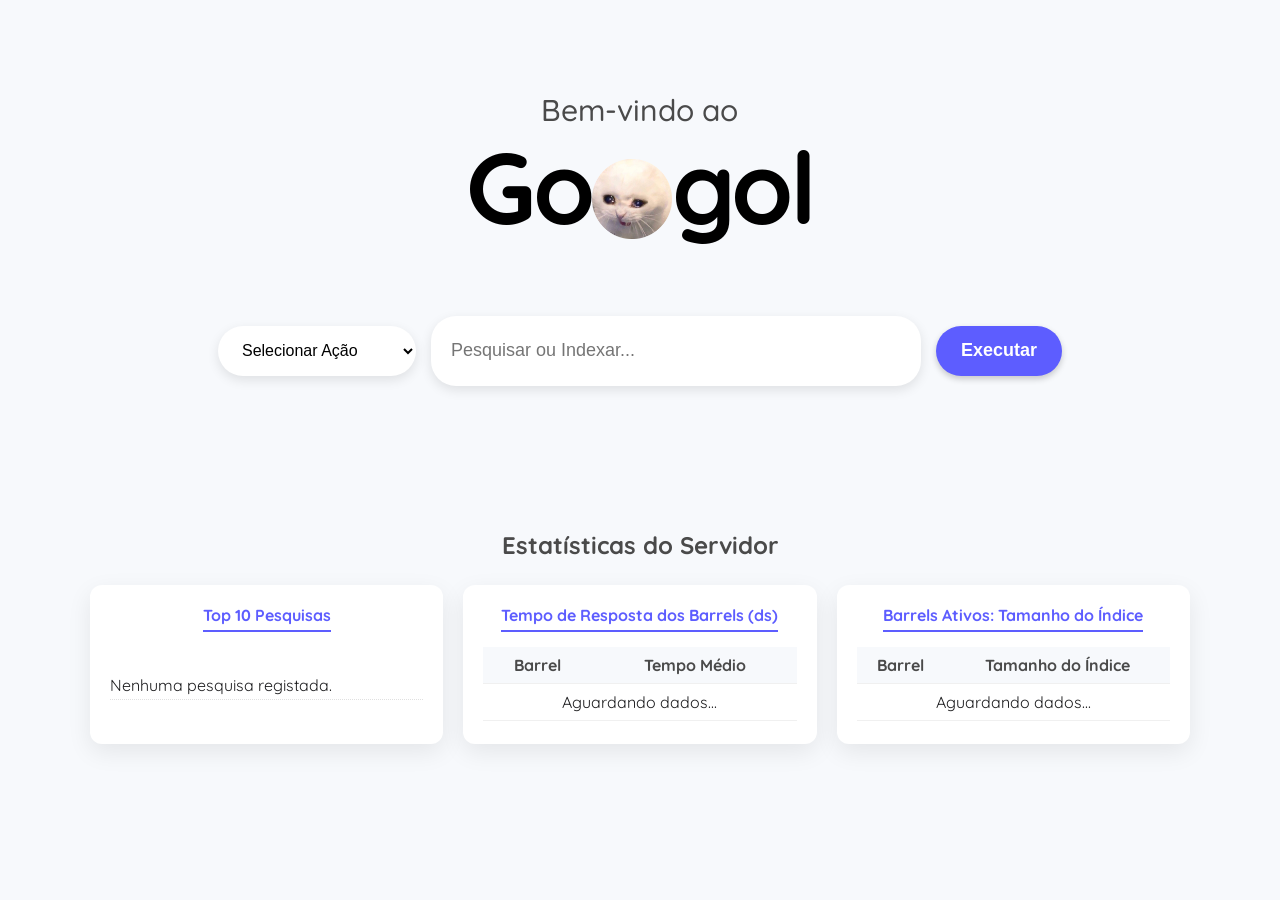
==== web/html/index.html @ 4e7795d6 "Inicio das rotas e html" ====
<!DOCTYPE html>
<html>
<head>
    <link href="https://fonts.googleapis.com/css2?family=Quicksand:wght@300;500;700&display=swap" rel="stylesheet">
    <title>Googol</title>
    <link href="/web/html/styling/indexStyling.css" rel="stylesheet" type="text/css">
    <script>
        /**
         * Envia o formulário de pesquisa ou indexação usando AJAX.
         * @param {Event} event - O evento de envio do formulário.
         */
        async function submitForm(event) {
            event.preventDefault();
            const form = event.target;
            const formData = new FormData(form);
            const input = formData.get('input');
            const action = formData.get('action');

            if (!action) {
                alert("Please select an option.");
                return;
            }

            if (action === 'index' && !isValidUrl(input)) {
                alert("Invalid URL. Please enter a URL that starts with https:// or http://.");
                return;
            }

            try{
                if (action === 'index'){

                    const response = await fetch('/index_url', { // Rota corrigida para /index_url
                    method: 'post',
                    headers: {
                        'Content-Type': 'application/x-www-form-urlencoded'
                    },
                    body: new URLSearchParams({ 'url': input }) // Parâmetro corrigido para 'url'
                    });

                    if (response.ok) {
                        const result = await response.json();
                        alert(result.message); 
                    } else {
                        alert("Failed to submit URL.");
                    }
                }
                else if (action === 'search'){
                    // Rota corrigida para /search_word
                    window.location.href = `/search_word?query=${encodeURIComponent(input)}`; 
                }
                
            
            }catch (error){
                console.error("Error:", error);
                alert("An error occurred while submitting.");
            }
        }

        // validar urls
        /**
         * Verifica se a URL é válida e começa com http:// ou https://
         * @param {string} url - A URL a ser verificada.
         * */
        function isValidUrl(url) {
            try {
                const parsedUrl = new URL(url);
                return (parsedUrl.protocol === "http:" || parsedUrl.protocol === "https:") && url.includes("//");
            } catch (e) {
                return false;
            }
        }
    </script>
</head>
<body>
    <div class="search-container">
        <h2>Bem-vindo ao</h2>
        <h1>Go<img src="/web/html/images/logo.png" style="height: 80px; vertical-align: middle;">gol</h1>
        <form onsubmit="submitForm(event)" class="search-bar">
        <select name="action" id="action" class="toggle-select">
            <option value="" disabled selected>Selecionar Ação</option>
            <option value="index">Indexar URL</option>
            <option value="search">Pesquisar Palavras</option>
        </select>
        <input type="text" class="search-input" id="input" name="input" placeholder="Pesquisar ou Indexar..." required>
        <button type="submit" class="search-button">Executar</button>
    </form>
    
    </div>
    <div id="monitor-card" class="monitor-card">
        <h3 style="text-align: center; font-size: 24px; color: #4a4a4a; margin-bottom: 25px;">Estatísticas do Servidor</h3>
        <div class="columns-container">
            <div class="column">
                <h4>Top 10 Pesquisas</h4>
                <ul id="top-searches-list">
                    <li>Nenhuma pesquisa registada.</li>
                </ul>
            </div>
            <div class="column">
                <h4>Tempo de Resposta dos Barrels (ds)</h4>
                <table>
                    <thead>
                    <tr>
                        <th>Barrel</th>
                        <th>Tempo Médio</th>
                    </tr>
                    </thead>
                    <tbody id="barrel-timings-table">
                    <tr><td colspan="2">Aguardando dados...</td></tr>
                    </tbody>
                </table>
            </div>
            <div class="column">
                <h4>Barrels Ativos: Tamanho do Índice</h4>
                <table>
                    <thead>
                    <tr>
                        <th>Barrel</th>
                        <th>Tamanho do Índice</th>
                    </tr>
                    </thead>
                    <tbody id="active-barrels-table">
                    <tr><td colspan="2">Aguardando dados...</td></tr>
                    </tbody>
                </table>
            </div>
        </div>
    </div>
     <script src="/static/assets/websocket.js?v=<%= Date.now() %>"></script>
</body>
</html>
---- web/html/styling/indexStyling.css ----
/* --- ESTILOS GERAIS E LAYOUT --- */
body {
    font-family: 'Quicksand', sans-serif;
    display: flex;
    flex-direction: column;
    justify-content: center;
    align-items: center;
    height: 95vh; /* Aumenta a altura para centralizar melhor */
    margin: 0;
    background-color: #f7f9fc; /* Fundo branco suave (quase branco) */
    color: #1c1c1e; /* Cor do texto principal */
    transition: background-color 0.5s;
}

.search-container {
    text-align: center;
    margin-top: -150px; /* Sobe mais o título */
    padding-bottom: 50px;
}

.search-bar {
    display: flex;
    align-items: center;
    justify-content: center;
    margin-top: 40px; /* Mais espaço */
}

        /* --- TÍTULO --- */
h1 {
    font-size: 100px; /* Levemente menor para equilíbrio */
    font-weight: 700;
    color: #000000;
    margin-top: -30px;
       letter-spacing: -3px;
}
h2 {
    font-size: 30px;
    font-weight: 500;
    color: #4a4a4a;
    margin-top: 150px; /* Ajustado para melhor fluxo */
}
/* --- INPUTS E BOTÕES --- */
.search-input {
    width: 450px;
    height: 50px; /* Maior para melhor toque */
    padding: 10px 20px;
    font-size: 18px;
    border: none; /* Remove a borda padrão */
    border-radius: 25px;
    box-shadow: 0 4px 12px rgba(0, 0, 0, 0.1); /* Sombra mais suave e proeminente */
    outline: none;
    transition: box-shadow 0.3s, transform 0.1s;
}
.search-input:focus {
    box-shadow: 0 6px 15px rgba(0, 0, 0, 0.15);
    border: 2px solid #5d5dff; /* Destaque azul suave no foco */
}

.search-button {
    margin-left: 15px;
    height: 50px;
    padding: 0 25px;
    font-size: 18px;
    font-weight: 700;
    color: white;
    background-color: #5d5dff; /* Cor principal azul suave */
    border: none;
    border-radius: 25px;
    cursor: pointer;
    box-shadow: 0 3px 6px rgba(0, 0, 0, 0.2);
    transition: background-color 0.3s, box-shadow 0.3s;
}
.search-button:hover {
    background-color: #4848d6;
    box-shadow: 0 5px 8px rgba(0, 0, 0, 0.3);
}
/* --- SELECT TOGGLE (ÍNDICE/PESQUISA) --- */
.toggle-select {
    height: 50px;
    font-size: 16px;
    border: none;
    border-radius: 25px;
    padding: 0 20px;
    outline: none;
    cursor: pointer;
    box-shadow: 0 4px 12px rgba(0, 0, 0, 0.1);
    transition: box-shadow 0.3s, background-color 0.3s;
    color: black; 
    margin-right: 15px;
    background: #ffffff; /* Fundo branco */
    /* REMOVIDO: background: black url(...) para usar apenas cor */
    padding-left: 20px; 
    font-weight: 500;
}

/* --- MONITOR CARD SECTION --- */
.monitor-card {
    margin-top: 50px;
    width: 90%;
    max-width: 1100px; 
    padding: 20px;
    /* Fundo transparente para que o fundo do body apareça */
}

.columns-container {
    display: flex;
    justify-content: space-around;
    gap: 20px;
    width: 100%;
}

.column {
    flex: 1; 
    min-width: 280px;
    padding: 20px;
    background: #ffffff; 
    border-radius: 12px;
    box-shadow: 0 8px 25px rgba(0, 0, 0, 0.08); /* Sombra elegante */
    display: flex;
    flex-direction: column;
    align-items: center;
}

.column h4 {
    margin-top: 0;
    margin-bottom: 15px;
    font-size: 16px;
    font-weight: 700;
    color: #5d5dff; /* Destaque na cor principal */
    border-bottom: 2px solid #5d5dff;
    padding-bottom: 5px;
}
        
/* --- ESTILOS DE LISTAS E TABELAS DENTRO DAS COLUNAS --- */
.column ul {
    list-style: none;
    padding: 0;
    width: 100%;
}
.column li {
    margin: 8px 0;
    font-size: 16px;
    text-align: left;
    padding: 4px 0;
    border-bottom: 1px dotted #e0e0e0;
}
        
table {
    width: 100%;
    border-collapse: collapse;
    font-size: 16px;
}
table th, table td {
    text-align: center;
    padding: 8px;
    border-bottom: 1px solid #f0f0f0;
}

table th {
    background-color: #f7f9fc;
    font-weight: 700;
    color: #4a4a4a;
}
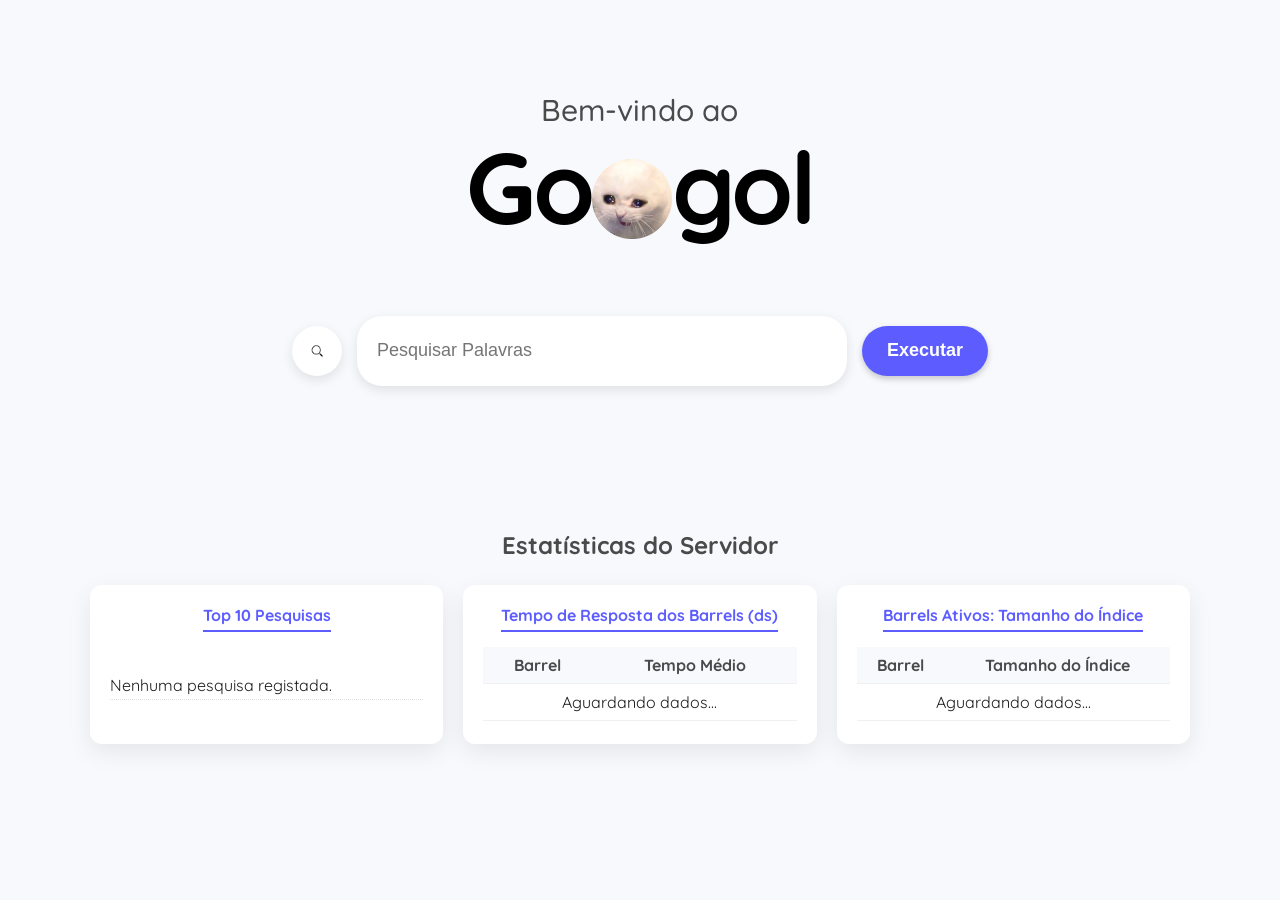
==== commit afccaa1a: "mudanças ao html" ====
--- a/web/html/index.html
+++ b/web/html/index.html
@@ -5,6 +5,28 @@
     <title>Googol</title>
     <link href="/web/html/styling/indexStyling.css" rel="stylesheet" type="text/css">
     <script>
+
+        function toggleMode() {
+            const actionInput = document.getElementById('action');
+            const toggleIcon = document.getElementById('toggle-icon');
+            const searchInput = document.getElementById('input');
+
+            if (actionInput.value === 'search') {
+                // Mudar para o modo INDEXAR URL
+                actionInput.value = 'index';
+                toggleIcon.src = '/web/html/images/link-icon.png'; // Caminho do seu ícone de link
+                toggleIcon.alt = 'Modo Indexar URL';
+                searchInput.placeholder = 'Indexar URL';
+            } else {
+                // Mudar para o modo PESQUISAR PALAVRAS
+                actionInput.value = 'search';
+                toggleIcon.src = '/web/html/images/search-icon.png'; // Caminho do seu ícone de pesquisa
+                toggleIcon.alt = 'Modo Pesquisar Palavras';
+                searchInput.placeholder = 'Pesquisar Palavras';
+            }
+        }
+
+
         /**
          * Envia o formulário de pesquisa ou indexação usando AJAX.
          * @param {Event} event - O evento de envio do formulário.
@@ -14,13 +36,9 @@
             const form = event.target;
             const formData = new FormData(form);
             const input = formData.get('input');
-            const action = formData.get('action');
+            const action = document.getElementById('action').value;
 
-            if (!action) {
-                alert("Please select an option.");
-                return;
-            }
-
+        
             if (action === 'index' && !isValidUrl(input)) {
                 alert("Invalid URL. Please enter a URL that starts with https:// or http://.");
                 return;
@@ -76,15 +94,17 @@
         <h2>Bem-vindo ao</h2>
         <h1>Go<img src="/web/html/images/logo.png" style="height: 80px; vertical-align: middle;">gol</h1>
         <form onsubmit="submitForm(event)" class="search-bar">
-        <select name="action" id="action" class="toggle-select">
-            <option value="" disabled selected>Selecionar Ação</option>
-            <option value="index">Indexar URL</option>
-            <option value="search">Pesquisar Palavras</option>
-        </select>
-        <input type="text" class="search-input" id="input" name="input" placeholder="Pesquisar ou Indexar..." required>
-        <button type="submit" class="search-button">Executar</button>
-    </form>
     
+            <input type="hidden" name="action" id="action" value="search">
+            
+            <button type="button" id="toggle-mode-button" class="toggle-mode-button" onclick="toggleMode()">
+                <img id="toggle-icon" src="/web/html/images/search-icon.png" alt="Modo Pesquisar"> 
+            </button>
+            
+            <input type="text" class="search-input" id="input" name="input" placeholder="Pesquisar Palavras" required>
+            
+            <button type="submit" class="search-button">Executar</button>
+        </form>
     </div>
     <div id="monitor-card" class="monitor-card">
         <h3 style="text-align: center; font-size: 24px; color: #4a4a4a; margin-bottom: 25px;">Estatísticas do Servidor</h3>
--- a/web/html/styling/indexStyling.css
+++ b/web/html/styling/indexStyling.css
@@ -74,24 +74,38 @@
     background-color: #4848d6;
     box-shadow: 0 5px 8px rgba(0, 0, 0, 0.3);
 }
-/* --- SELECT TOGGLE (ÍNDICE/PESQUISA) --- */
-.toggle-select {
+
+.toggle-mode-button {
+    margin-right: 15px;
     height: 50px;
-    font-size: 16px;
+    width: 50px; 
     border: none;
-    border-radius: 25px;
-    padding: 0 20px;
-    outline: none;
+    border-radius: 50%; /* Torna-o redondo */
     cursor: pointer;
+    background-color: white;
     box-shadow: 0 4px 12px rgba(0, 0, 0, 0.1);
     transition: box-shadow 0.3s, background-color 0.3s;
-    color: black; 
-    margin-right: 15px;
-    background: #ffffff; /* Fundo branco */
-    /* REMOVIDO: background: black url(...) para usar apenas cor */
-    padding-left: 20px; 
-    font-weight: 500;
+    display: flex;
+    justify-content: center;
+    align-items: center;
+    padding: 0;
 }
+
+.toggle-mode-button:hover {
+    box-shadow: 0 6px 15px rgba(0, 0, 0, 0.15);
+    background-color: white;
+}
+
+/* Estilo do Ícone dentro do botão */
+.toggle-mode-button img {
+    width: 24px; 
+    height: 24px;
+    display: block;
+    object-fit: contain;
+    line-height: 0;
+}
+
+
 
 /* --- MONITOR CARD SECTION --- */
 .monitor-card {
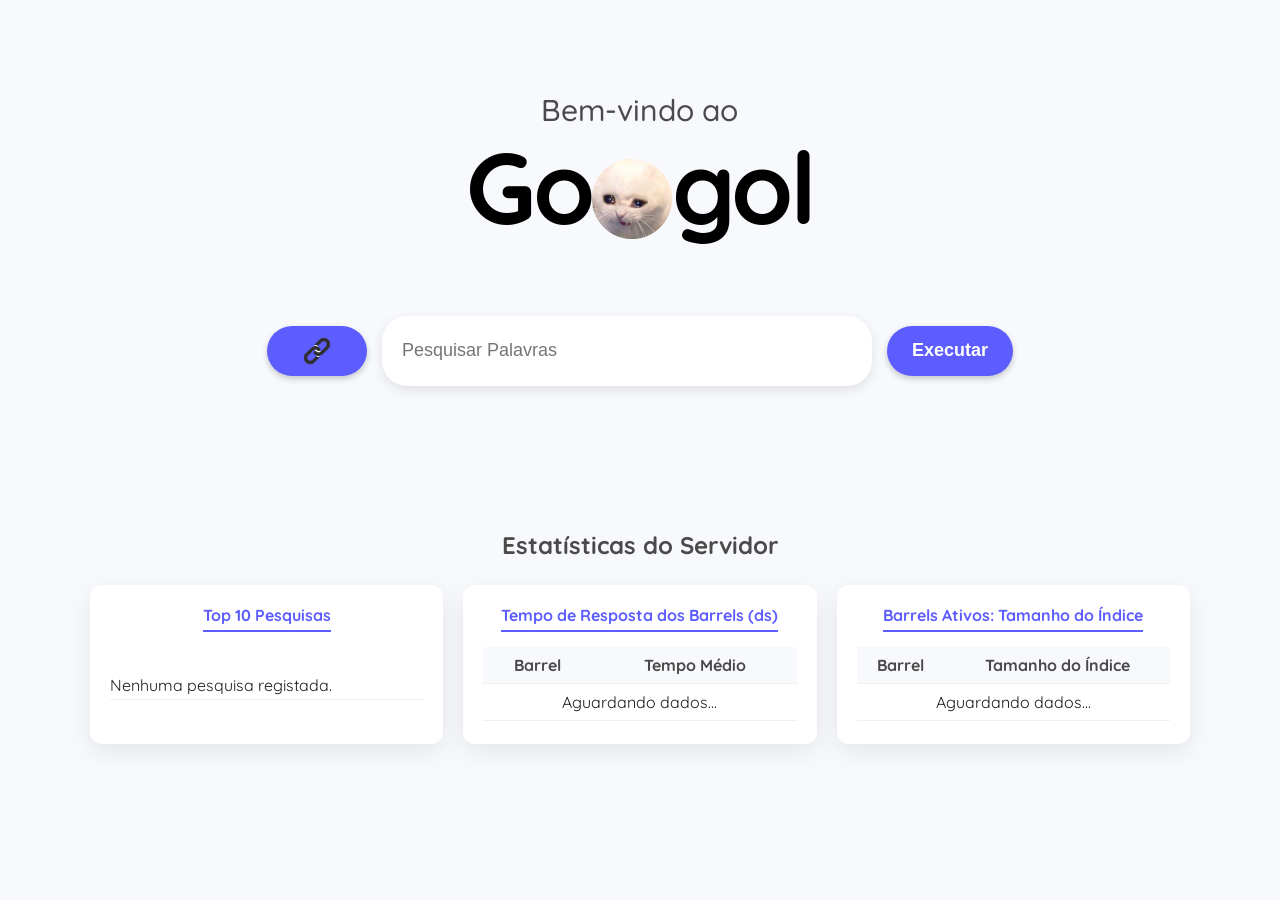
==== commit fda8439b: "Atualizações nos html" ====
--- a/web/html/index.html
+++ b/web/html/index.html
@@ -14,13 +14,13 @@
             if (actionInput.value === 'search') {
                 // Mudar para o modo INDEXAR URL
                 actionInput.value = 'index';
-                toggleIcon.src = '/web/html/images/link-icon.png'; // Caminho do seu ícone de link
+                toggleIcon.src = '/web/html/images/search-icon.png'; // Caminho do seu ícone de link
                 toggleIcon.alt = 'Modo Indexar URL';
                 searchInput.placeholder = 'Indexar URL';
             } else {
                 // Mudar para o modo PESQUISAR PALAVRAS
                 actionInput.value = 'search';
-                toggleIcon.src = '/web/html/images/search-icon.png'; // Caminho do seu ícone de pesquisa
+                toggleIcon.src = '/web/html/images/link-icon.png'; // Caminho do seu ícone de pesquisa
                 toggleIcon.alt = 'Modo Pesquisar Palavras';
                 searchInput.placeholder = 'Pesquisar Palavras';
             }
@@ -97,8 +97,8 @@
     
             <input type="hidden" name="action" id="action" value="search">
             
-            <button type="button" id="toggle-mode-button" class="toggle-mode-button" onclick="toggleMode()">
-                <img id="toggle-icon" src="/web/html/images/search-icon.png" alt="Modo Pesquisar"> 
+            <button type="button" id="toggle-mode-button" class="toggle-mode-button " onclick="toggleMode()">
+                <img id="toggle-icon" src="/web/html/images/link-icon.png"> 
             </button>
             
             <input type="text" class="search-input" id="input" name="input" placeholder="Pesquisar Palavras" required>
--- a/web/html/styling/indexStyling.css
+++ b/web/html/styling/indexStyling.css
@@ -78,31 +78,30 @@
 .toggle-mode-button {
     margin-right: 15px;
     height: 50px;
-    width: 50px; 
+    padding: 0 25px;
+    font-size: 18px;
+    font-weight: 700;
+    color: white;
+    background-color: #5d5dff; /* Cor principal azul suave */
     border: none;
-    border-radius: 50%; /* Torna-o redondo */
+    border-radius: 25px;
     cursor: pointer;
-    background-color: white;
-    box-shadow: 0 4px 12px rgba(0, 0, 0, 0.1);
-    transition: box-shadow 0.3s, background-color 0.3s;
-    display: flex;
-    justify-content: center;
-    align-items: center;
-    padding: 0;
+    box-shadow: 0 3px 6px rgba(0, 0, 0, 0.2);
+    transition: background-color 0.3s, box-shadow 0.3s;
 }
 
 .toggle-mode-button:hover {
-    box-shadow: 0 6px 15px rgba(0, 0, 0, 0.15);
-    background-color: white;
+    background-color: #4848d6;
+    box-shadow: 0 5px 8px rgba(0, 0, 0, 0.3);
 }
 
-/* Estilo do Ícone dentro do botão */
 .toggle-mode-button img {
-    width: 24px; 
-    height: 24px;
-    display: block;
+    width: 50px;
+    height: 50px;
     object-fit: contain;
-    line-height: 0;
+    margin: 0;
+    padding: 0;
+    background: transparent !important;
 }
 
 
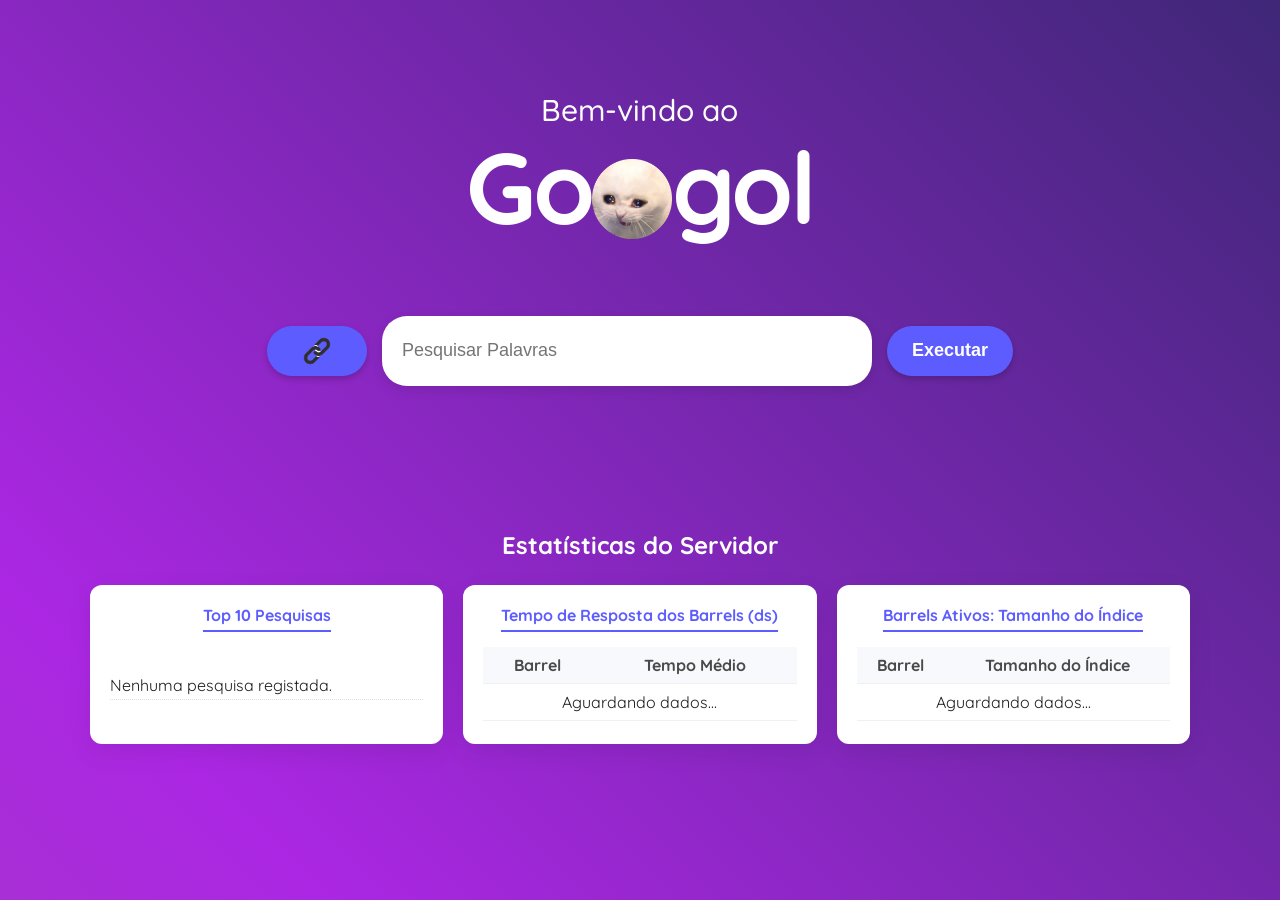
==== commit 6799c983: "Mudanças no html" ====
--- a/web/html/index.html
+++ b/web/html/index.html
@@ -25,6 +25,7 @@
                 searchInput.placeholder = 'Pesquisar Palavras';
             }
         }
+
 
 
         /**
@@ -92,7 +93,9 @@
 <body>
     <div class="search-container">
         <h2>Bem-vindo ao</h2>
-        <h1>Go<img src="/web/html/images/logo.png" style="height: 80px; vertical-align: middle;">gol</h1>
+        <h1>Go<img src="/web/html/images/logo.png" class= "logo-img" id="logo-img">gol</h1>
+      
+
         <form onsubmit="submitForm(event)" class="search-bar">
     
             <input type="hidden" name="action" id="action" value="search">
@@ -103,11 +106,13 @@
             
             <input type="text" class="search-input" id="input" name="input" placeholder="Pesquisar Palavras" required>
             
-            <button type="submit" class="search-button">Executar</button>
+            <button type="submit" class="search-button" >Executar</button>
+
         </form>
     </div>
+
     <div id="monitor-card" class="monitor-card">
-        <h3 style="text-align: center; font-size: 24px; color: #4a4a4a; margin-bottom: 25px;">Estatísticas do Servidor</h3>
+        <h3>Estatísticas do Servidor</h3>
         <div class="columns-container">
             <div class="column">
                 <h4>Top 10 Pesquisas</h4>
@@ -145,6 +150,6 @@
             </div>
         </div>
     </div>
-     <script src="/static/assets/websocket.js?v=<%= Date.now() %>"></script>
+    <script src="/web/html/confetti.js"></script>
 </body>
 </html>
--- a/web/html/styling/indexStyling.css
+++ b/web/html/styling/indexStyling.css
@@ -10,7 +10,16 @@
     background-color: #f7f9fc; /* Fundo branco suave (quase branco) */
     color: #1c1c1e; /* Cor do texto principal */
     transition: background-color 0.5s;
-}
+    background: linear-gradient(45deg, #936b6b, #ab27e3, #05273e, #9ad75c);
+    background-size: 400% 400%;
+    animation: gradient-shift 15s ease infinite;
+}
+
+@keyframes gradient-shift {
+    0%, 100% { background-position: 0% 50%; }
+    50% { background-position: 100% 50%; }
+}
+
 
 .search-container {
     text-align: center;
@@ -29,16 +38,25 @@
 h1 {
     font-size: 100px; /* Levemente menor para equilíbrio */
     font-weight: 700;
-    color: #000000;
+    color: #ffffff;
     margin-top: -30px;
        letter-spacing: -3px;
 }
 h2 {
     font-size: 30px;
     font-weight: 500;
-    color: #4a4a4a;
+    color: #ffffff;
     margin-top: 150px; /* Ajustado para melhor fluxo */
 }
+
+h3{
+    text-align: center; 
+    font-size: 24px; 
+    color: #ffffff; 
+    margin-bottom: 25px;
+}
+
+
 /* --- INPUTS E BOTÕES --- */
 .search-input {
     width: 450px;
@@ -53,7 +71,7 @@
 }
 .search-input:focus {
     box-shadow: 0 6px 15px rgba(0, 0, 0, 0.15);
-    border: 2px solid #5d5dff; /* Destaque azul suave no foco */
+    border: 2px solid #5d5dff; 
 }
 
 .search-button {
@@ -73,6 +91,8 @@
 .search-button:hover {
     background-color: #4848d6;
     box-shadow: 0 5px 8px rgba(0, 0, 0, 0.3);
+    animation: shake 0.5s ease;
+
 }
 
 .toggle-mode-button {
@@ -93,6 +113,7 @@
 .toggle-mode-button:hover {
     background-color: #4848d6;
     box-shadow: 0 5px 8px rgba(0, 0, 0, 0.3);
+    animation: shake 0.5s ease;
 }
 
 .toggle-mode-button img {
@@ -157,6 +178,34 @@
     padding: 4px 0;
     border-bottom: 1px dotted #e0e0e0;
 }
+
+.logo-img{
+    height: 80px;
+    vertical-align: middle;
+    background: transparent !important;
+    cursor: pointer;
+}
+
+.logo-img:hover{
+   animation: spin 1s linear infinite;
+}
+
+
+@keyframes spin {
+    from {
+        transform: rotate(0deg);
+    }
+    to {
+        transform: rotate(360deg);
+    }
+}
+
+@keyframes shake {
+    0%, 100% { transform: translateX(0); }
+    25% { transform: translateX(-5px); }
+    50% { transform: translateX(5px); }
+    75% { transform: translateX(-3px); }
+}
         
 table {
     width: 100%;
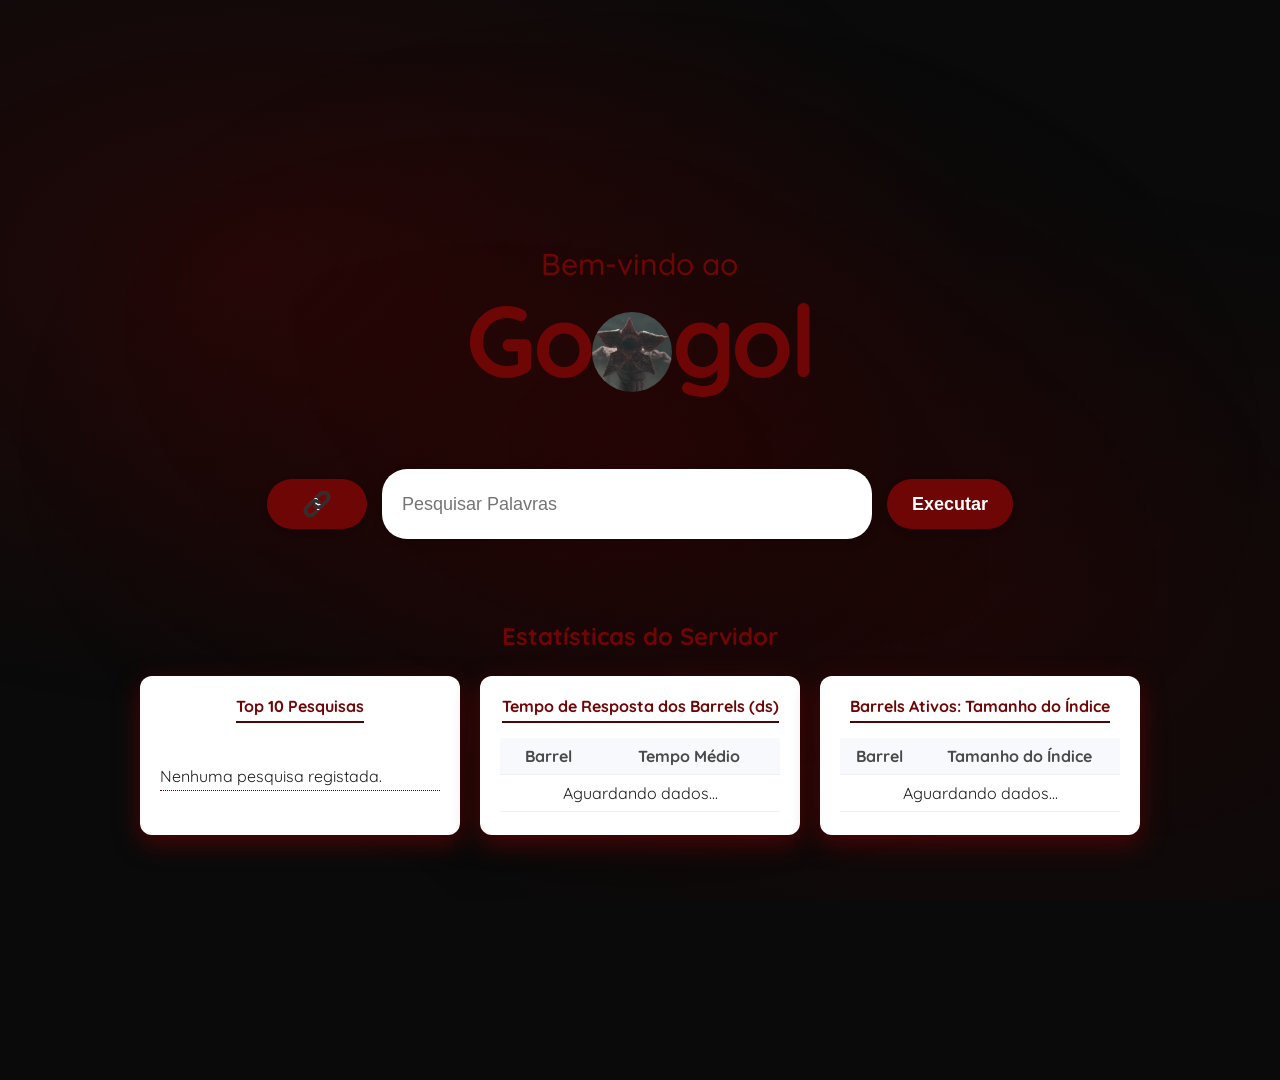
==== commit 55c99276: "Adicionei o codigo das estatisticas, relatorio e alterei html" ====
--- a/web/html/index.html
+++ b/web/html/index.html
@@ -4,12 +4,15 @@
     <link href="https://fonts.googleapis.com/css2?family=Quicksand:wght@300;500;700&display=swap" rel="stylesheet">
     <title>Googol</title>
     <link href="/web/html/styling/indexStyling.css" rel="stylesheet" type="text/css">
+    <link href="/web/html/styling/background.css" rel="stylesheet" type="text/css">
     <script>
 
         function toggleMode() {
+            const toggleButton = document.getElementById('toggle-mode-button');
             const actionInput = document.getElementById('action');
             const toggleIcon = document.getElementById('toggle-icon');
             const searchInput = document.getElementById('input');
+
 
             if (actionInput.value === 'search') {
                 // Mudar para o modo INDEXAR URL
@@ -17,12 +20,14 @@
                 toggleIcon.src = '/web/html/images/search-icon.png'; // Caminho do seu ícone de link
                 toggleIcon.alt = 'Modo Indexar URL';
                 searchInput.placeholder = 'Indexar URL';
+                toggleButton.setAttribute('data-tooltip', 'Mudar para Pesquisar Palavras');
             } else {
                 // Mudar para o modo PESQUISAR PALAVRAS
                 actionInput.value = 'search';
                 toggleIcon.src = '/web/html/images/link-icon.png'; // Caminho do seu ícone de pesquisa
                 toggleIcon.alt = 'Modo Pesquisar Palavras';
                 searchInput.placeholder = 'Pesquisar Palavras';
+                toggleButton.setAttribute('data-tooltip', 'Mudar para Indexar URL');
             }
         }
 
@@ -88,19 +93,110 @@
                 return false;
             }
         }
+
+        const host = window.location.host;
+        const wsUrl = `ws://${host}/ws/stats`;
+        let ws;
+        
+        function connectWebSocket(){
+            ws = new WebSocket(wsUrl);
+            ws.onopen = function(event) {
+                console.log("WebSocket connection established.");
+            };
+
+            ws.onmessage = function(event) {
+                const data = JSON.parse(event.data);
+                updateStats(data); 
+            };
+
+            ws.onclose = function(event) {
+                console.log("WebSocket connection closed. Reconnecting in 5 seconds...");
+                setTimeout(connectWebSocket, 5000); 
+            };
+
+            ws.onerror = function(error) {
+                console.error("WebSocket error:", error);
+            };
+        }
+
+        function updateStats(stats){
+            // atualizar Top 10 Pesquisas
+            const topSearchesList = document.getElementById("top-searches-list");
+            topSearchesList.innerHTML = "";
+            
+            if(stats.top_searches && stats.top_searches.length > 0){
+                stats.top_searches.forEach((word, index) => {
+                    topSearchesList.innerHTML += `<li>${index + 1}. ${word}</li>`;
+                });
+            } else {
+                topSearchesList.innerHTML = "<li>Nenhuma pesquisa registada.</li>";
+            }
+            // tempo de resposta e tamanho do índice
+            const timingTable = document.getElementById("barrel-timings-table");
+            const indexTable = document.getElementById("active-barrels-table");
+            timingTable.innerHTML = "";
+            indexTable.innerHTML = "";
+
+            if(stats.barrel_stats && stats.barrel_stats.length > 0){
+                stats.barrel_stats.forEach(stat => {
+                    const displayID = stat.barrel_id.split(':').pop(); // mostra apenas a porta
+
+                    // tabela de tempos
+                    timingTable.innerHTML += `
+                        <tr>
+                            <td>Porta ${displayID}</td>
+                            <td>${stat.avg_response_time}</td>
+                        </tr>
+                    `;
+
+                    // tabela de tamanhos do índice
+                    indexTable.innerHTML += `
+                        <tr>
+                            <td>Porta ${displayID}</td>
+                            <td>${stat.index_size}</td>
+                        </tr>
+                    `;
+                });
+            } else {
+                timingTable.innerHTML = "<tr><td colspan='2'>Nenhum Barrel ativo.</td></tr>";
+                indexTable.innerHTML = "<tr><td colspan='2'>Nenhum Barrel ativo.</td></tr>";
+            }
+        }
+        // iniciar a conexão WebSocket ao carregar a página
+        window.onload = function() {
+            connectWebSocket();
+        };
+
+    
     </script>
 </head>
 <body>
+    <!-- Mind Flayer Background -->
+    <div class="mind-flayer-background" id="mind-flayer"></div>
+    <div class="mind-flayer-glow" id="mind-flayer-glow"></div>
+
+    <!-- Container de Raios Realistas do Upside Down -->
+    <div class="lightning-container" id="lightning-container"></div>
+
+    <!-- Flash de tela -->
+    <div class="screen-flash" id="screen-flash"></div>
+
+    <!-- Brilho ambiente -->
+    <div class="ambient-glow"></div>
+
+    <script src="/web/html/background.js"></script>
+
+
     <div class="search-container">
         <h2>Bem-vindo ao</h2>
-        <h1>Go<img src="/web/html/images/logo.png" class= "logo-img" id="logo-img">gol</h1>
+        <h1>Go<img src="/web/html/images/logo.jpg" class= "logo-img" id="logo-img">gol</h1>
       
 
         <form onsubmit="submitForm(event)" class="search-bar">
     
             <input type="hidden" name="action" id="action" value="search">
             
-            <button type="button" id="toggle-mode-button" class="toggle-mode-button " onclick="toggleMode()">
+            <button type="button" id="toggle-mode-button" class="toggle-mode-button " onclick="toggleMode()"  data-tooltip="Mudar para Indexar URL">
                 <img id="toggle-icon" src="/web/html/images/link-icon.png"> 
             </button>
             
--- a/web/html/styling/indexStyling.css
+++ b/web/html/styling/indexStyling.css
@@ -5,25 +5,16 @@
     flex-direction: column;
     justify-content: center;
     align-items: center;
-    height: 95vh; /* Aumenta a altura para centralizar melhor */
+    min-height: 120vh;
     margin: 0;
-    background-color: #f7f9fc; /* Fundo branco suave (quase branco) */
+    background-color: #0a0a0a; /* Fundo branco suave (quase branco) */
     color: #1c1c1e; /* Cor do texto principal */
-    transition: background-color 0.5s;
-    background: linear-gradient(45deg, #936b6b, #ab27e3, #05273e, #9ad75c);
-    background-size: 400% 400%;
-    animation: gradient-shift 15s ease infinite;
-}
-
-@keyframes gradient-shift {
-    0%, 100% { background-position: 0% 50%; }
-    50% { background-position: 100% 50%; }
 }
 
 
 .search-container {
     text-align: center;
-    margin-top: -150px; /* Sobe mais o título */
+    margin-top: -150px; 
     padding-bottom: 50px;
 }
 
@@ -38,21 +29,21 @@
 h1 {
     font-size: 100px; /* Levemente menor para equilíbrio */
     font-weight: 700;
-    color: #ffffff;
+    color: #6f0606;
     margin-top: -30px;
-       letter-spacing: -3px;
+    letter-spacing: -3px;
 }
 h2 {
     font-size: 30px;
     font-weight: 500;
-    color: #ffffff;
+    color: #6f0606;
     margin-top: 150px; /* Ajustado para melhor fluxo */
 }
 
 h3{
     text-align: center; 
     font-size: 24px; 
-    color: #ffffff; 
+    color: #6f0606; 
     margin-bottom: 25px;
 }
 
@@ -71,7 +62,7 @@
 }
 .search-input:focus {
     box-shadow: 0 6px 15px rgba(0, 0, 0, 0.15);
-    border: 2px solid #5d5dff; 
+    border: 2px solid #6f0606; 
 }
 
 .search-button {
@@ -81,7 +72,7 @@
     font-size: 18px;
     font-weight: 700;
     color: white;
-    background-color: #5d5dff; /* Cor principal azul suave */
+    background-color: #6f0606; /* Cor principal azul suave */
     border: none;
     border-radius: 25px;
     cursor: pointer;
@@ -89,7 +80,7 @@
     transition: background-color 0.3s, box-shadow 0.3s;
 }
 .search-button:hover {
-    background-color: #4848d6;
+    background-color: #4c0606;
     box-shadow: 0 5px 8px rgba(0, 0, 0, 0.3);
     animation: shake 0.5s ease;
 
@@ -102,7 +93,7 @@
     font-size: 18px;
     font-weight: 700;
     color: white;
-    background-color: #5d5dff; /* Cor principal azul suave */
+    background-color: #6f0606; /* Cor principal azul suave */
     border: none;
     border-radius: 25px;
     cursor: pointer;
@@ -111,9 +102,60 @@
 }
 
 .toggle-mode-button:hover {
-    background-color: #4848d6;
+    background-color: #4c0606;
     box-shadow: 0 5px 8px rgba(0, 0, 0, 0.3);
     animation: shake 0.5s ease;
+}
+
+.toggle-mode-button::before {
+    content: attr(data-tooltip);
+    position: absolute;
+    bottom: 120%;
+    left: 50%;
+    transform: translateX(-50%) scale(0.8);
+    background: linear-gradient(135deg, #6f0606, #4c0606);
+    color: white;
+    padding: 10px 16px;
+    border-radius: 12px;
+    font-size: 14px;
+    font-weight: 500;
+    white-space: nowrap;
+    opacity: 0;
+    visibility: hidden;
+    transition: all 0.3s cubic-bezier(0.34, 1.56, 0.64, 1);
+    pointer-events: none;
+    z-index: 1000;
+    box-shadow: 0 8px 24px rgba(93, 93, 255, 0.4);
+    transition: all 0.3s ease 0.5s;
+}
+
+.toggle-mode-button::after {
+    content: '';
+    position: absolute;
+    bottom: 110%;
+    left: 50%;
+    transform: translateX(-50%) scale(0.8);
+    border: 8px solid transparent;
+    border-top-color: #6f0606;
+    opacity: 0;
+    visibility: hidden;
+    transition: all 0.3s cubic-bezier(0.34, 1.56, 0.64, 1);
+    pointer-events: none;
+    transition: all 0.3s ease 0.5s;
+}
+
+.toggle-mode-button:hover::before {
+    opacity: 1;
+    visibility: visible;
+    transform: translateX(-50%) scale(1);
+    transition-delay: 0.5s;
+}
+
+.toggle-mode-button:hover::after {
+    opacity: 1;
+    visibility: visible;
+    transform: translateX(-50%) scale(1);
+    transition-delay: 0.5s;
 }
 
 .toggle-mode-button img {
@@ -129,11 +171,9 @@
 
 /* --- MONITOR CARD SECTION --- */
 .monitor-card {
-    margin-top: 50px;
-    width: 90%;
-    max-width: 1100px; 
-    padding: 20px;
-    /* Fundo transparente para que o fundo do body apareça */
+    text-align: center;
+    text-align: center;
+    margin-top: 8px; /* remover negative margin para evitar corte no topo */
 }
 
 .columns-container {
@@ -149,7 +189,7 @@
     padding: 20px;
     background: #ffffff; 
     border-radius: 12px;
-    box-shadow: 0 8px 25px rgba(0, 0, 0, 0.08); /* Sombra elegante */
+    box-shadow: 0 8px 25px #4c0606; /* Sombra elegante */
     display: flex;
     flex-direction: column;
     align-items: center;
@@ -160,8 +200,8 @@
     margin-bottom: 15px;
     font-size: 16px;
     font-weight: 700;
-    color: #5d5dff; /* Destaque na cor principal */
-    border-bottom: 2px solid #5d5dff;
+    color: #6f0606; /* Destaque na cor principal */
+    border-bottom: 2px solid #4c0606;
     padding-bottom: 5px;
 }
         
@@ -176,11 +216,15 @@
     font-size: 16px;
     text-align: left;
     padding: 4px 0;
-    border-bottom: 1px dotted #e0e0e0;
+    border-bottom: 1px dotted #4c0606;
 }
 
 .logo-img{
     height: 80px;
+    width: 80px;
+    border-radius: 50%;
+    object-fit: cover;
+    display: inline-block;
     vertical-align: middle;
     background: transparent !important;
     cursor: pointer;
--- a/web/html/styling/background.css
+++ b/web/html/styling/background.css
@@ -0,0 +1,146 @@
+.mind-flayer-background {
+    position: fixed;
+    top: 50%;
+    left: 50%;
+    transform: translate(-50%, -50%);
+    width: 80%;
+    max-width: 2000px;
+    height: 1000px;
+    background-image: url('/web/html/images/mind-flayer.png'); /* COLOQUE SUA IMAGEM AQUI */
+    background-size: contain;
+    background-position: center;
+    background-repeat: no-repeat;
+    opacity: 0;
+    z-index: -4;
+    filter: grayscale(100%) contrast(1.5);
+    transition: opacity 0.05s ease-out;
+    pointer-events: none;
+}
+
+/* Quando raio aparece, Mind Flayer fica visível */
+.mind-flayer-background.visible {
+    opacity: 0.3;
+}
+
+/* Versão mais intensa do Mind Flayer */
+.mind-flayer-background.intense {
+    opacity: 0.55;
+    filter: grayscale(100%) contrast(2) brightness(1.2);
+}
+
+/* Layer 1: Base escura com névoa */
+body::before {
+    content: '';
+    position: fixed;
+    top: 0;
+    left: 0;
+    width: 100%;
+    height: 100%;
+    background: 
+        radial-gradient(ellipse at 20% 30%, rgba(139, 0, 0, 0.2) 0%, transparent 50%),
+        radial-gradient(ellipse at 80% 70%, rgba(80, 0, 0, 0.2) 0%, transparent 50%),
+        radial-gradient(ellipse at 50% 50%, rgba(20, 0, 0, 0.4) 0%, transparent 70%);
+    animation: fogMove 20s ease-in-out infinite;
+    z-index: -3;
+}
+
+/* Névoa se movendo */
+@keyframes fogMove {
+    0%, 100% { 
+        transform: translate(0, 0) scale(1);
+        opacity: 1;
+    }
+    50% { 
+        transform: translate(20px, 30px) scale(1.1);
+        opacity: 0.8;
+    }
+}
+
+/* Container para os raios */
+.lightning-container {
+    position: fixed;
+    top: 0;
+    left: 0;
+    width: 100%;
+    height: 100%;
+    pointer-events: none;
+    z-index: -1;
+    overflow: hidden;
+}
+
+/* SVG Lightning Path */
+.lightning-svg {
+    position: absolute;
+    width: 100%;
+    height: 100%;
+    top: 0;
+    left: 0;
+}
+
+.lightning-path {
+    fill: none;
+    stroke: #fff;
+    stroke-width: 3;
+    stroke-linecap: round;
+    filter: url(#glow);
+    opacity: 0;
+}
+
+/* Flash de tela mais intenso */
+.screen-flash {
+    position: fixed;
+    top: 0;
+    left: 0;
+    width: 100%;
+    height: 100%;
+    background: radial-gradient(circle at center, rgba(255, 0, 0, 0.4) 0%, transparent 60%);
+    pointer-events: none;
+    z-index: 9998;
+    opacity: 0;
+}
+
+/* Pulsação de luz ambiente */
+@keyframes ambientPulse {
+    0%, 100% { opacity: 0.6; }
+    70% { opacity: 1; }
+}
+
+.ambient-glow {
+    position: fixed;
+    top: 0;
+    left: 0;
+    width: 100%;
+    height: 100%;
+    background: radial-gradient(
+        ellipse at center,
+        rgba(139, 0, 0, 0.1) 0%,
+        transparent 70%
+    );
+    animation: ambientPulse 8s ease-in-out infinite;
+    z-index: -2;
+}
+
+/* Silhueta vermelha ao redor do Mind Flayer */
+.mind-flayer-glow {
+    position: fixed;
+    top: 50%;
+    left: 50%;
+    transform: translate(-50%, -50%);
+    width: 85%;
+    max-width: 1250px;
+    height: 85vh;
+    background-image: url('/web/html/images/mind-flayer.png');
+    background-size: contain;
+    background-position: center;
+    background-repeat: no-repeat;
+    opacity: 0;
+    z-index: -5;
+    filter: blur(30px) brightness(2);
+    transition: opacity 0.1s ease-out;
+    pointer-events: none;
+    mix-blend-mode: screen;
+}
+
+.mind-flayer-glow.visible {
+    opacity: 0.4;
+}
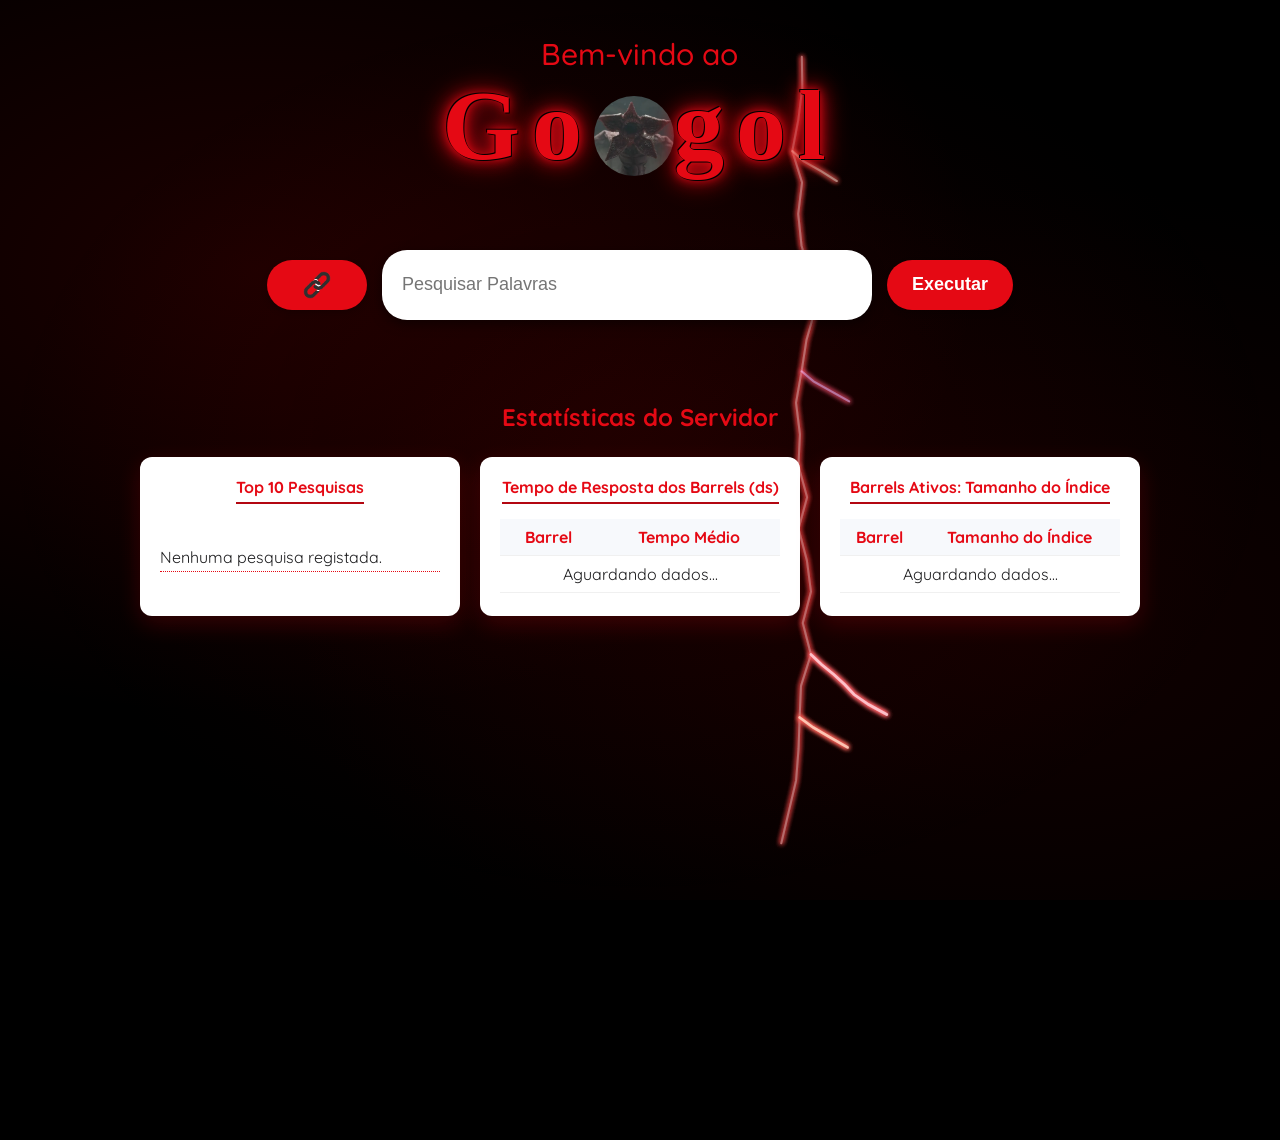
==== commit 7d1f10aa: "Adicionei alguns comentarios" ====
--- a/web/html/index.html
+++ b/web/html/index.html
@@ -5,6 +5,7 @@
     <title>Googol</title>
     <link href="/web/html/styling/indexStyling.css" rel="stylesheet" type="text/css">
     <link href="/web/html/styling/background.css" rel="stylesheet" type="text/css">
+    <meta name="viewport" content="width=device-width, initial-scale=1.0, maximum-scale=5.0, user-scalable=yes">
     <script>
 
         function toggleMode() {
--- a/web/html/styling/indexStyling.css
+++ b/web/html/styling/indexStyling.css
@@ -3,18 +3,21 @@
     font-family: 'Quicksand', sans-serif;
     display: flex;
     flex-direction: column;
-    justify-content: center;
+    justify-content: flex-start;
+    padding-top: 60px;  
     align-items: center;
     min-height: 120vh;
     margin: 0;
-    background-color: #0a0a0a; /* Fundo branco suave (quase branco) */
-    color: #1c1c1e; /* Cor do texto principal */
+    /* Fundo Preto Sólido (como na imagem de referência) */
+    background-color: #000000; 
+    /* Cor do texto principal */
+    color: #c1c1c1; 
 }
 
 
 .search-container {
     text-align: center;
-    margin-top: -150px; 
+    margin-top: -50px; 
     padding-bottom: 50px;
 }
 
@@ -22,47 +25,63 @@
     display: flex;
     align-items: center;
     justify-content: center;
-    margin-top: 40px; /* Mais espaço */
-}
-
-        /* --- TÍTULO --- */
+    margin-top: 40px; 
+}
+
+        /* --- TÍTULO (ESTILO STRANGER THINGS) --- */
 h1 {
-    font-size: 100px; /* Levemente menor para equilíbrio */
-    font-weight: 700;
-    color: #6f0606;
+    font-family:serif;    
+    font-size: 100px; 
+    font-weight: 700;
+    /* Vermelho Vivo para o Neon */
+    color: #e50914; 
     margin-top: -30px;
-    letter-spacing: -3px;
-}
+    letter-spacing: 12px;
+    text-shadow: 
+    -1px -1px 0 #000,
+    1px 1px 0 #000,
+    
+    0 0 20px rgba(229, 9, 20, 0.9), 
+    0 0 30px rgba(229, 9, 20, 0.7),
+    
+    0 0 10px #e50914; 
+}
+
 h2 {
     font-size: 30px;
     font-weight: 500;
-    color: #6f0606;
-    margin-top: 150px; /* Ajustado para melhor fluxo */
+    text-align: center;
+    /* Cores de acento para o vermelho ST */
+    color: #e50914; 
 }
 
 h3{
     text-align: center; 
     font-size: 24px; 
-    color: #6f0606; 
+    /* Cores de acento para o vermelho ST */
+    color: #e50914; 
     margin-bottom: 25px;
 }
 
 
-/* --- INPUTS E BOTÕES --- */
+
+/* --- INPUTS E BOTÕES (Ajustando cores para o tema vermelho) --- */
 .search-input {
     width: 450px;
-    height: 50px; /* Maior para melhor toque */
+    height: 50px; 
     padding: 10px 20px;
     font-size: 18px;
-    border: none; /* Remove a borda padrão */
+    border: none; 
     border-radius: 25px;
-    box-shadow: 0 4px 12px rgba(0, 0, 0, 0.1); /* Sombra mais suave e proeminente */
+    box-shadow: 0 4px 12px rgba(0, 0, 0, 0.5); /* Sombra mais escura no tema preto */
     outline: none;
     transition: box-shadow 0.3s, transform 0.1s;
+    color: #1c1c1e; /* Texto escuro dentro do input claro */
 }
 .search-input:focus {
-    box-shadow: 0 6px 15px rgba(0, 0, 0, 0.15);
-    border: 2px solid #6f0606; 
+    /* Borda e sombra de foco vermelha */
+    box-shadow: 0 6px 15px rgba(229, 9, 20, 0.5); 
+    border: 2px solid #e50914; 
 }
 
 .search-button {
@@ -72,7 +91,8 @@
     font-size: 18px;
     font-weight: 700;
     color: white;
-    background-color: #6f0606; /* Cor principal azul suave */
+    /* Cor Vermelha Principal */
+    background-color: #e50914; 
     border: none;
     border-radius: 25px;
     cursor: pointer;
@@ -80,7 +100,7 @@
     transition: background-color 0.3s, box-shadow 0.3s;
 }
 .search-button:hover {
-    background-color: #4c0606;
+    background-color: #b30711; /* Vermelho mais escuro no hover */
     box-shadow: 0 5px 8px rgba(0, 0, 0, 0.3);
     animation: shake 0.5s ease;
 
@@ -93,16 +113,18 @@
     font-size: 18px;
     font-weight: 700;
     color: white;
-    background-color: #6f0606; /* Cor principal azul suave */
+    /* Cor Vermelha Principal */
+    background-color: #e50914; 
     border: none;
     border-radius: 25px;
     cursor: pointer;
     box-shadow: 0 3px 6px rgba(0, 0, 0, 0.2);
     transition: background-color 0.3s, box-shadow 0.3s;
+    position: relative;
 }
 
 .toggle-mode-button:hover {
-    background-color: #4c0606;
+    background-color: #b30711;
     box-shadow: 0 5px 8px rgba(0, 0, 0, 0.3);
     animation: shake 0.5s ease;
 }
@@ -113,8 +135,7 @@
     bottom: 120%;
     left: 50%;
     transform: translateX(-50%) scale(0.8);
-    background: linear-gradient(135deg, #6f0606, #4c0606);
-    color: white;
+    background: linear-gradient(135deg, #e50914, #b30711); /* Ajustado para o vermelho */
     padding: 10px 16px;
     border-radius: 12px;
     font-size: 14px;
@@ -125,8 +146,8 @@
     transition: all 0.3s cubic-bezier(0.34, 1.56, 0.64, 1);
     pointer-events: none;
     z-index: 1000;
-    box-shadow: 0 8px 24px rgba(93, 93, 255, 0.4);
-    transition: all 0.3s ease 0.5s;
+    box-shadow: 0 8px 24px rgba(229, 9, 20, 0.4); 
+    transition: all 0.3s ease 0.3s;
 }
 
 .toggle-mode-button::after {
@@ -136,7 +157,7 @@
     left: 50%;
     transform: translateX(-50%) scale(0.8);
     border: 8px solid transparent;
-    border-top-color: #6f0606;
+    border-top-color: #e50914; 
     opacity: 0;
     visibility: hidden;
     transition: all 0.3s cubic-bezier(0.34, 1.56, 0.64, 1);
@@ -144,18 +165,11 @@
     transition: all 0.3s ease 0.5s;
 }
 
-.toggle-mode-button:hover::before {
-    opacity: 1;
-    visibility: visible;
-    transform: translateX(-50%) scale(1);
-    transition-delay: 0.5s;
-}
-
+.toggle-mode-button:hover::before,
 .toggle-mode-button:hover::after {
     opacity: 1;
     visibility: visible;
-    transform: translateX(-50%) scale(1);
-    transition-delay: 0.5s;
+    transform: all 0.3s cubic-bezier(0.34, 1.56, 0.64, 1);
 }
 
 .toggle-mode-button img {
@@ -169,11 +183,11 @@
 
 
 
-/* --- MONITOR CARD SECTION --- */
+/* --- MONITOR CARD SECTION (Ajustando cores para o tema) --- */
 .monitor-card {
     text-align: center;
     text-align: center;
-    margin-top: 8px; /* remover negative margin para evitar corte no topo */
+    margin-top: 8px; 
 }
 
 .columns-container {
@@ -189,7 +203,8 @@
     padding: 20px;
     background: #ffffff; 
     border-radius: 12px;
-    box-shadow: 0 8px 25px #4c0606; /* Sombra elegante */
+    /* Sombra elegante vermelha/escura */
+    box-shadow: 0 8px 25px rgba(229, 9, 20, 0.2); 
     display: flex;
     flex-direction: column;
     align-items: center;
@@ -200,8 +215,9 @@
     margin-bottom: 15px;
     font-size: 16px;
     font-weight: 700;
-    color: #6f0606; /* Destaque na cor principal */
-    border-bottom: 2px solid #4c0606;
+    /* Destaque na cor principal */
+    color: #e50914; 
+    border-bottom: 2px solid #b30711; 
     padding-bottom: 5px;
 }
         
@@ -216,7 +232,9 @@
     font-size: 16px;
     text-align: left;
     padding: 4px 0;
-    border-bottom: 1px dotted #4c0606;
+    /* Borda pontilhada vermelha */
+    border-bottom: 1px dotted #e50914; 
+    color: #1c1c1e; /* Cor do texto dentro da coluna branca */
 }
 
 .logo-img{
@@ -260,10 +278,11 @@
     text-align: center;
     padding: 8px;
     border-bottom: 1px solid #f0f0f0;
+    color: #1c1c1e; /* Cor do texto dentro da tabela */
 }
 
 table th {
     background-color: #f7f9fc;
     font-weight: 700;
-    color: #4a4a4a;
-}+    color: #e50914; /* Cor de cabeçalho da tabela vermelha */
+}
--- a/web/html/styling/background.css
+++ b/web/html/styling/background.css
@@ -143,4 +143,4 @@
 
 .mind-flayer-glow.visible {
     opacity: 0.4;
-}+}
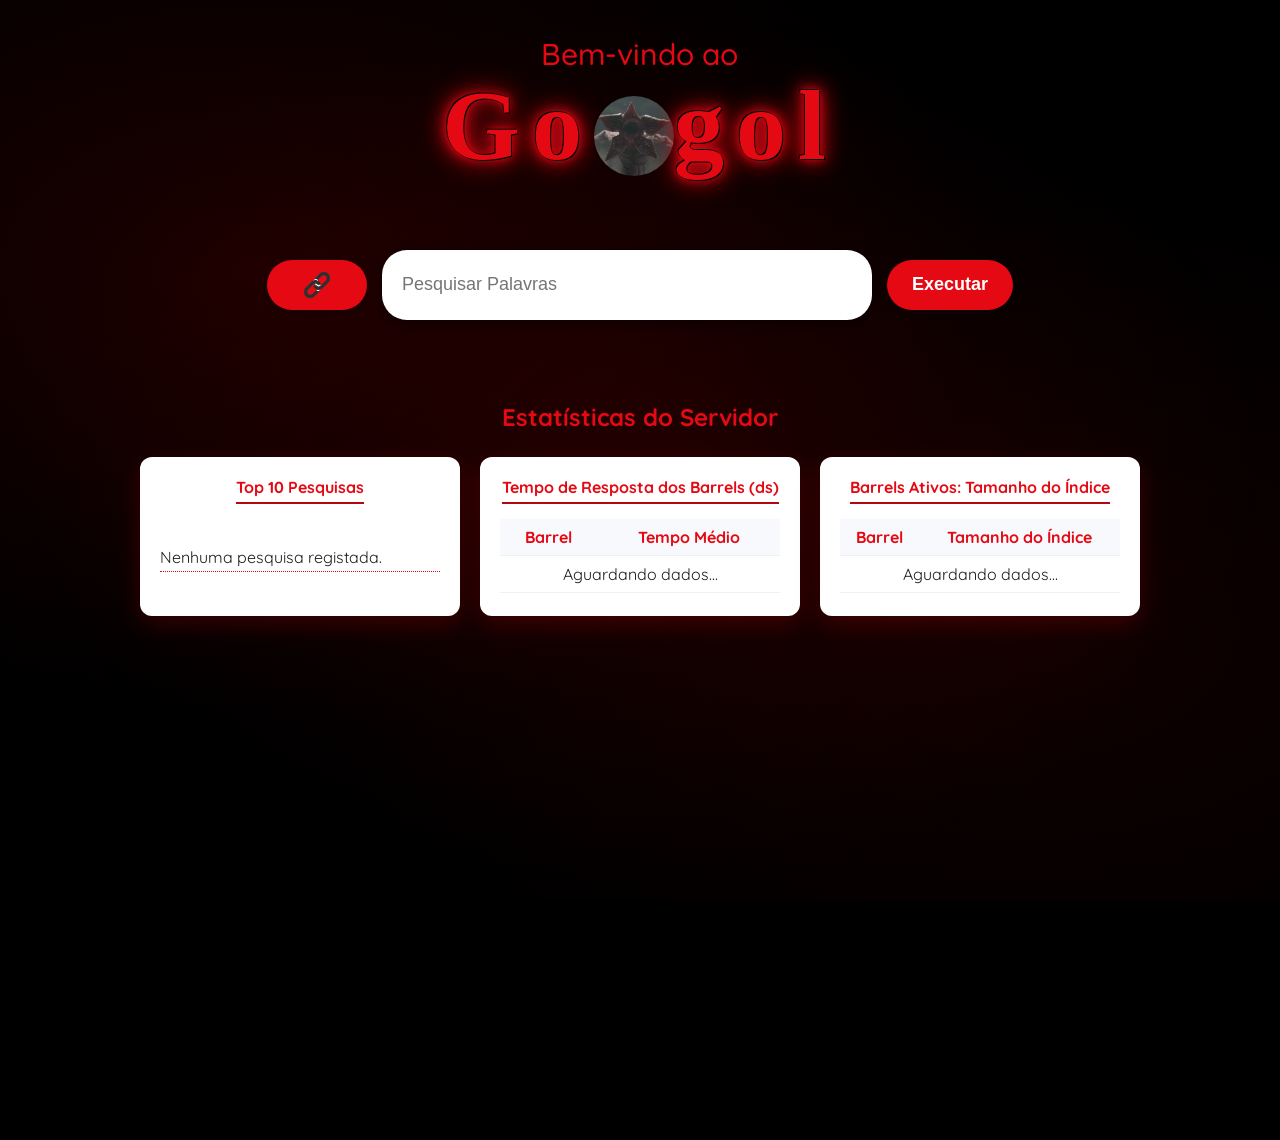
==== commit 7c0d153b: "Codigo final" ====
--- a/web/html/index.html
+++ b/web/html/index.html
@@ -8,8 +8,9 @@
     <meta name="viewport" content="width=device-width, initial-scale=1.0, maximum-scale=5.0, user-scalable=yes">
     <script>
 
+        // Botão para alternar entre os modos de pesquisa e indexação
         function toggleMode() {
-            const toggleButton = document.getElementById('toggle-mode-button');
+            const toggleButton = document.getElementById('toggle-mode-button'); 
             const actionInput = document.getElementById('action');
             const toggleIcon = document.getElementById('toggle-icon');
             const searchInput = document.getElementById('input');
@@ -18,14 +19,14 @@
             if (actionInput.value === 'search') {
                 // Mudar para o modo INDEXAR URL
                 actionInput.value = 'index';
-                toggleIcon.src = '/web/html/images/search-icon.png'; // Caminho do seu ícone de link
+                toggleIcon.src = '/web/html/images/search-icon.png'; 
                 toggleIcon.alt = 'Modo Indexar URL';
                 searchInput.placeholder = 'Indexar URL';
                 toggleButton.setAttribute('data-tooltip', 'Mudar para Pesquisar Palavras');
             } else {
                 // Mudar para o modo PESQUISAR PALAVRAS
                 actionInput.value = 'search';
-                toggleIcon.src = '/web/html/images/link-icon.png'; // Caminho do seu ícone de pesquisa
+                toggleIcon.src = '/web/html/images/link-icon.png'; 
                 toggleIcon.alt = 'Modo Pesquisar Palavras';
                 searchInput.placeholder = 'Pesquisar Palavras';
                 toggleButton.setAttribute('data-tooltip', 'Mudar para Indexar URL');
@@ -34,13 +35,10 @@
 
 
 
-        /**
-         * Envia o formulário de pesquisa ou indexação usando AJAX.
-         * @param {Event} event - O evento de envio do formulário.
-         */
+        // Envia o formulário para indexar URL ou pesquisar palavras
         async function submitForm(event) {
             event.preventDefault();
-            const form = event.target;
+            const form = event.target; 
             const formData = new FormData(form);
             const input = formData.get('input');
             const action = document.getElementById('action').value;
@@ -52,14 +50,15 @@
             }
 
             try{
+                // Verifica a ação e envia para a rota correta
                 if (action === 'index'){
 
-                    const response = await fetch('/index_url', { // Rota corrigida para /index_url
+                    const response = await fetch('/index_url', { 
                     method: 'post',
                     headers: {
                         'Content-Type': 'application/x-www-form-urlencoded'
                     },
-                    body: new URLSearchParams({ 'url': input }) // Parâmetro corrigido para 'url'
+                    body: new URLSearchParams({ 'url': input }) 
                     });
 
                     if (response.ok) {
@@ -73,7 +72,7 @@
                     // Rota corrigida para /search_word
                     window.location.href = `/search_word?query=${encodeURIComponent(input)}`; 
                 }
-                
+
             
             }catch (error){
                 console.error("Error:", error);
@@ -81,11 +80,7 @@
             }
         }
 
-        // validar urls
-        /**
-         * Verifica se a URL é válida e começa com http:// ou https://
-         * @param {string} url - A URL a ser verificada.
-         * */
+        // verifica se o url é válido ou seja se começa com http:// ou https://
         function isValidUrl(url) {
             try {
                 const parsedUrl = new URL(url);
@@ -99,8 +94,10 @@
         const wsUrl = `ws://${host}/ws/stats`;
         let ws;
         
+        // função para conectar ao WebSocket
         function connectWebSocket(){
-            ws = new WebSocket(wsUrl);
+            ws = new WebSocket(wsUrl); // cria uma nova conexão WebSocket
+
             ws.onopen = function(event) {
                 console.log("WebSocket connection established.");
             };
@@ -120,6 +117,7 @@
             };
         }
 
+        // função para atualizar as estatísticas na interface
         function updateStats(stats){
             // atualizar Top 10 Pesquisas
             const topSearchesList = document.getElementById("top-searches-list");
@@ -187,7 +185,7 @@
 
     <script src="/web/html/background.js"></script>
 
-
+    
     <div class="search-container">
         <h2>Bem-vindo ao</h2>
         <h1>Go<img src="/web/html/images/logo.jpg" class= "logo-img" id="logo-img">gol</h1>
@@ -208,6 +206,7 @@
         </form>
     </div>
 
+    <!-- Tabelas -->
     <div id="monitor-card" class="monitor-card">
         <h3>Estatísticas do Servidor</h3>
         <div class="columns-container">
--- a/web/html/styling/indexStyling.css
+++ b/web/html/styling/indexStyling.css
@@ -28,12 +28,11 @@
     margin-top: 40px; 
 }
 
-        /* --- TÍTULO (ESTILO STRANGER THINGS) --- */
+/* --- TÍTULO (ESTILO STRANGER THINGS) --- */
 h1 {
     font-family:serif;    
     font-size: 100px; 
     font-weight: 700;
-    /* Vermelho Vivo para o Neon */
     color: #e50914; 
     margin-top: -30px;
     letter-spacing: 12px;
